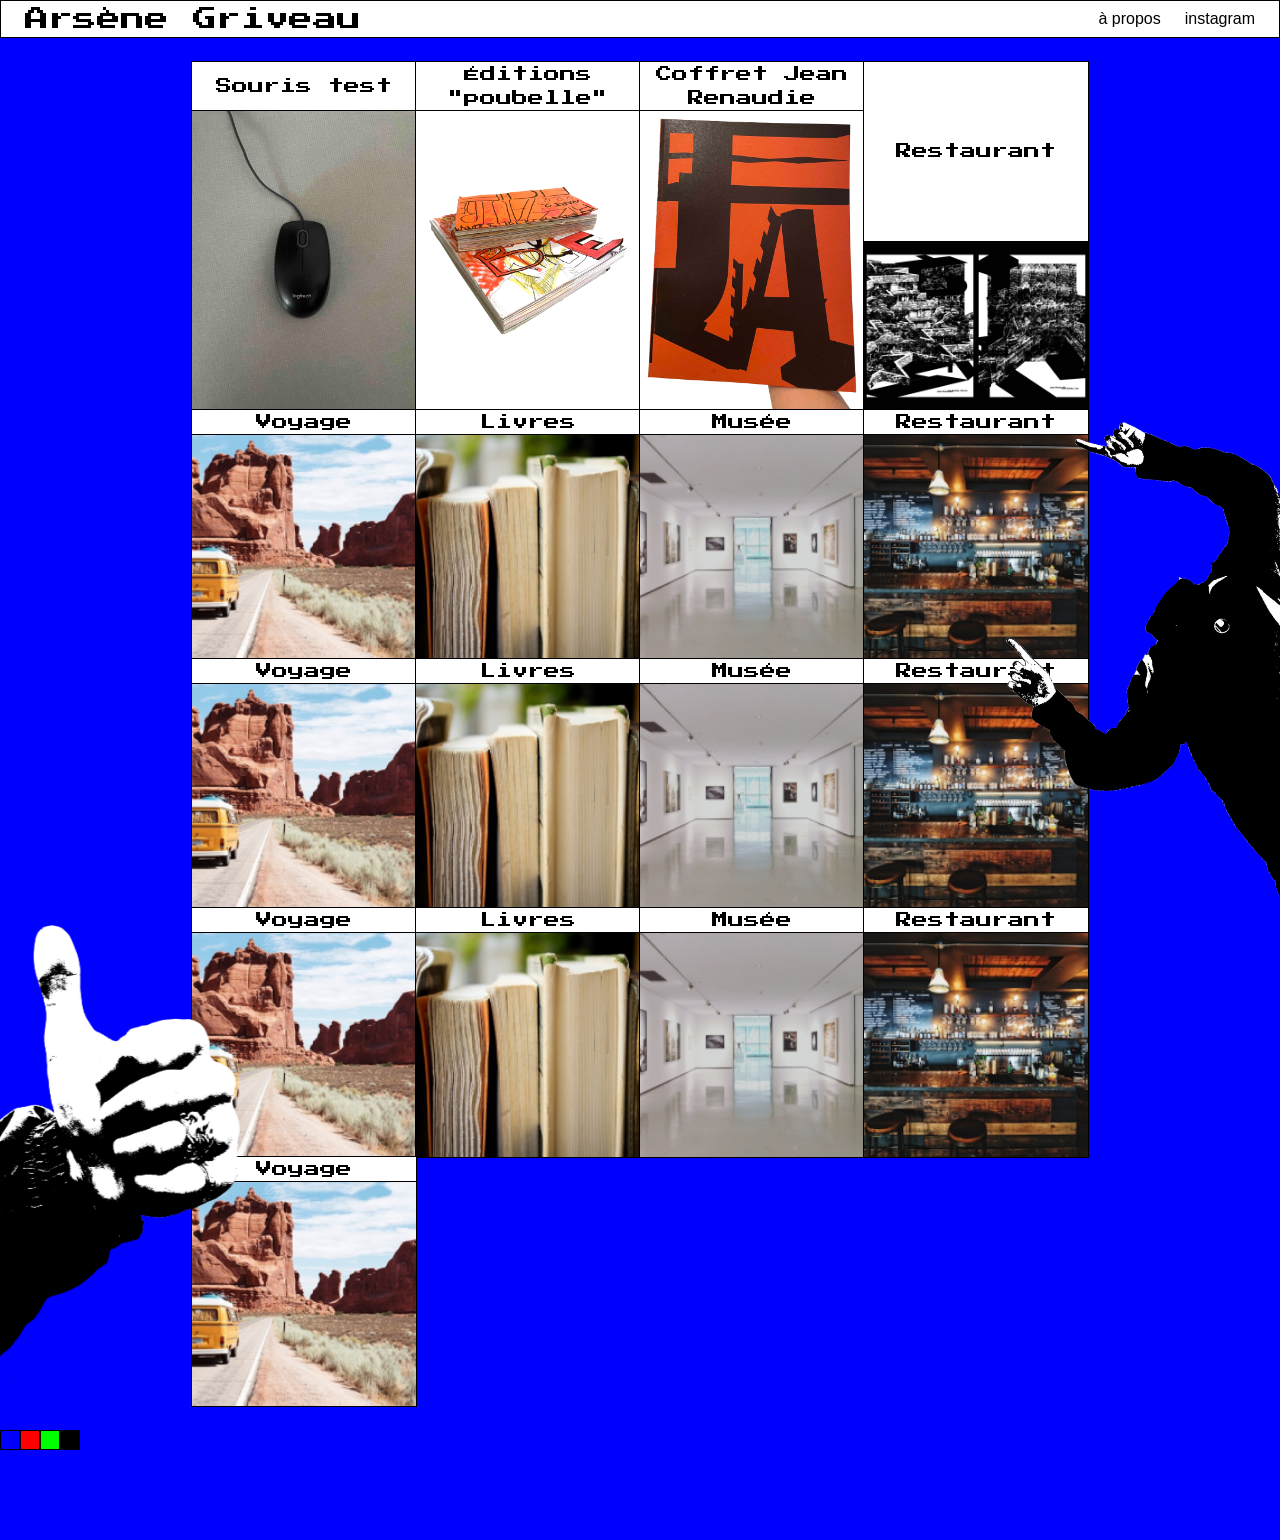
==== index.html @ 38db45a6 "Add files via upload" ====
<!DOCTYPE html>
<html lang="fr">
<head>
  <meta charset="UTF-8">
  <meta name="viewport" content="width=device-width, initial-scale=1.0">  <!-- favicon -->
  <link rel="icon" type="image/png" href="img/elements/curseur.png">
  <!-- meta description -->
  <meta name="description" content="Arsène GRIVEAU">
  <link rel="stylesheet" href="style.css">
  <link rel="preconnect" href="https://fonts.googleapis.com">
<link rel="preconnect" href="https://fonts.gstatic.com" crossorigin>
<link href="https://fonts.googleapis.com/css2?family=League+Spartan:wght@100..900&family=Press+Start+2P&display=swap" rel="stylesheet">
</head>

<body>
  <link rel="icon" type="image/png" href="img/elements/curseur.png">
  <img src="img/elements/saxo.png" alt="Image au premier plan" id="saxo-vroum" class="saxo-vroum">
  <img src="img/elements/arsenepoint.png" alt="Image au premier plan" id="arsenepoint" class="arsenepoint">
  <img src="img/elements/arsenepouce.png" alt="Image au premier plan" id="arsenepouce" class="arsenepouce">

  <header class="header">
    <!-- https://jenseign.com/le-h1-logo/ -->
    <h1 class="title"><a href="index.html">A<span>rsène </span>G<span>riveau</span></a></h1>

    <nav class="header-nav">
      <a href="a-propos.html">à propos</a>
      <a href="https://instagram.com/91lup1">instagram</a>
    </nav>
  </header>

  <div class="projets">
    <link rel="icon" type="image/png" href="img/elements/curseur.png">
    <a href="coffret.html" class="projet">
      <h2>Souris test</h2>
      <img src="img/souris1.jpg" alt="souris1.jpg" class="anim-image">    
    </a>
    <a href="edition_recherche.html" class="projet">
      <h2>Éditions "poubelle"</h2>
      <img src="img/edition-recherche/edition_recherche1.jpg" alt="livres">
    </a>
    <a href="coffret_jean_renaudie.html" class="projet">
      <h2>Coffret Jean Renaudie</h2>
      <img src="img/coffret_renaudie/couverture_edition1_JR.jpg" alt="Musée">
    </a>
    <a href="restaurant.html" class="projet">
      <h2>Restaurant</h2>
      <img src="img/coffret_renaudie/doubleposter_renaudie.jpg" alt="Restaurant">
    </a>
    <a href="voyage.html" class="projet">
      <h2>Voyage</h2>
      <img src="img/voyage.jpg" alt="Voyage">
    </a>
    <a href="livres.html" class="projet">
      <h2>Livres</h2>
      <img src="img/livres.jpg" alt="livres">
    </a>
    <a href="musee.html" class="projet">
      <h2>Musée</h2>
      <img src="img/musee.jpg" alt="Musée">
    </a>
    <a href="restaurant.html" class="projet">
      <h2>Restaurant</h2>
      <img src="img/restaurant.jpg" alt="Restaurant">
    </a>
    <a href="voyage.html" class="projet">
      <h2>Voyage</h2>
      <img src="img/voyage.jpg" alt="Voyage">
    </a>
    <a href="livres.html" class="projet">
      <h2>Livres</h2>
      <img src="img/livres.jpg" alt="livres">
    </a>
    <a href="musee.html" class="projet">
      <h2>Musée</h2>
      <img src="img/musee.jpg" alt="Musée">
    </a>
    <a href="restaurant.html" class="projet">
      <h2>Restaurant</h2>
      <img src="img/restaurant.jpg" alt="Restaurant">
    </a>
    <a href="voyage.html" class="projet">
      <h2>Voyage</h2>
      <img src="img/voyage.jpg" alt="Voyage">
    </a>
    <a href="livres.html" class="projet">
      <h2>Livres</h2>
      <img src="img/livres.jpg" alt="livres">
    </a>
    <a href="musee.html" class="projet">
      <h2>Musée</h2>
      <img src="img/musee.jpg" alt="Musée">
    </a>
    <a href="restaurant.html" class="projet">
      <h2>Restaurant</h2>
      <img src="img/restaurant.jpg" alt="Restaurant">
    </a>
    <a href="pong.html" class="projet">
      <h2>Voyage</h2>
      <img src="img/voyage.jpg" alt="Voyage">
    </a>
  </div>
  <script src="script.js"></script>

  <div class="color-buttons">
    <button class="color-button" data-color="blue" style="background-color: blue;"></button>
    <button class="color-button" data-color="red" style="background-color: red;"></button>
    <button class="color-button" data-color="lime" style="background-color: lime;"></button>
    <button class="color-button" data-color="black" style="background-color: black;"></button>
  </div>

  <script src="script.js"></script>

<script>
  const projets = document.querySelectorAll('.projet');
  projets.forEach(projet => {
    projet.addEventListener('mouseover', () => {
      projets.forEach(p => p.classList.add('unactive'));
      projet.classList.remove('unactive');
    });
    projet.addEventListener('mouseout', () => {
      projets.forEach(p => p.classList.remove('unactive'));
    });
  });

  const colorButtons = document.querySelectorAll('.color-button');

  colorButtons.forEach(button => {
    button.addEventListener('click', function() {
      const color = button.getAttribute('data-color');
      document.body.style.backgroundColor = color;

      if (color === 'black') {
        colorButtons.forEach(btn => btn.style.borderColor = 'white');
      } else {
        colorButtons.forEach(btn => btn.style.borderColor = 'black');
      }
    });
  });
</script>
<h2 id="hidden-text" class="hidden-text">La terre des légendes</h2>
  <script src="script.js"></script>
</body>
</html>
---- style.css ----
*{
    box-sizing: border-box; /* pour que les padding et margin ne modifient pas la taille de l'élément */
}

.press-start-2p-regular {
  font-family: "Press Start 2P", system-ui;
  font-weight: 400;
  font-style: normal;
}
/*BAlISE*/




body{
    background-color:  blue;
    font-family: Arial, sans-serif;
    margin: 0; /* pour éviter les marges par défaut du navigateur */
    line-height: 1.5; /* hauteur de ligne pour la lecture à l'écran*/
    cursor: url('img/elements/curseur.png') 16 16, auto;
    overflow-x: hidden; /* Masque tout débordement */
    width: 100vw;
    }

img{
    max-width: 100%; /* pour que les images ne dépassent pas de leur conteneur */
    height: auto; /* pour garder le ratio de l'image */
    display: block;
}

figure{
    margin: 0; /* pour éviter les marges par défaut du navigateur */
}

a{
  text-decoration: none;
  color: black;
}

h2{
  font-family: 'Press Start 2P', sans-serif;
  font-size: 16px;
}

p{
  text-align: left;
  margin-left: 10px;
  margin-right: 10px;
  font-size: 16px;
}

.header{
  display: grid; /* pour pouvoir utiliser grid-template-columns */
  grid-template-columns: max-content max-content; /* 2 colonnes de largeur minimale */
  justify-content: space-between; /* pour espacer les éléments */
  align-items: center; /* pour centrer verticalement */
  background-color: white;
  border : 1px solid #000;
  text-decoration: none;
  padding:0 24px; 
  position: sticky; /* pour que le header reste en haut de la page */
  top:0; /* pour que le header reste en haut de la page */
}

.header h1{
  margin: 6px 0; /* pour éviter les marges par défaut du navigateur */
  text-decoration: none;
  font: 1.5em 'Press Start 2P', sans-serif;
  z-index: 1000;
}
.header h1:hover{
  animation: textedéformation 0.2s forwards; /* pour animer le logo en survol et garder la déformation */
}

@keyframes textedéformation {
  0%  { transform: scale(1, 1); }
  20% { transform: scale(1., 1,4); }
  40% { transform: scale(1, 1.8); }
  60% { transform: scale(1, 2,2); }
  80% { transform: scale(1, 2.6); }
  100% { transform: scale(1, 3); }
}

.header-nav{
  display: grid;
  grid-template-columns: max-content max-content ;
  gap:0 24px ;
 
}

.header-nav a{
  color:#000000;
  text-decoration: none;
}

.header-nav a:hover {
  animation: textedéformation 0.2s forwards; /* pour animer le logo en survol et garder la déformation */
}

@keyframes textedéformation {
  0%  { transform: scale(1, 1); }
  20% { transform: scale(1., 1,4); }
  40% { transform: scale(1, 1.8); }
  60% { transform: scale(1, 2,2); }
  80% { transform: scale(1, 2.6); }
  100% { transform: scale(1, 3); }
}

@keyframes rainbow {
  0% { background-position:  0 0; }
  100% { background-position: 0px 200px; }
}

.title span{
  display: none;
}
@media (min-width: 600px) {
  .title span{
    display: inline;
  }
}


.projets{
  display: grid;
  max-width: 1000px;
  margin: 0 auto;
  grid-template-columns: repeat(auto-fit, 224px); /* auto-fit pour que le nombre d'éléments s'adaptent à la largeur du conteneur 
  320px -> 1 élément
  480px -> 2 éléments
  720px -> 3 éléments
  */
  gap: 0px;
  padding: 24px;
  justify-content: center;
  grid-auto-flow: row dense;
}

.projet{
  background-color: white;
  border: #000 1px solid;
  margin: -1px;
  text-align: center;
  color: #000;
  text-decoration: none;
  transition: all 0.2s; /* pour animer les changements */
  display: flex;
  flex-direction: column;
  opacity: 1;
}

.projet:hover{
  box-shadow: 0 0 50px rgba(0,0,0,1);
}

.projet h2{
  font-size: 16px;
  font-weight: 400;
  margin: 0;
  border-bottom: 1px solid black;
  flex: 1;
  display: flex;
  align-items: center;
  justify-content: center;

}

.page-projet{
  display: grid;
  max-width: 632px; /* 480*2+24(gap) + 24+24(padding droite + gauche) */
  margin: 0 auto;
  background: black;
  grid-template-columns: repeat(auto-fill, minmax(320px,480px));
  gap: 24px;
  padding: 24px;
  justify-content: center;
  margin-bottom: 24px;
}

.page-projets .description{
  max-width: 480px;
}

.projet-data{
  align-self: end; /* pour aligner les éléments en bas dans la grille parent !!! */

  display: grid;
  grid-template-columns: max-content 1fr;
  margin-bottom: 12px;
  border-top: 1px solid #ddd; 
}

.projet-data>*{
  margin: 0;
  padding-right: 12px;
  font-size: 1em;
  line-height: 3em;
  border-bottom: 1px solid black;
}

.projet.unactive{
  z-index: -1; /* pour repeindre */
}

.anim-image {
  width: 100%;
  object-fit: cover;
  transition: transform 0.3s ease;
}
/* les éléments coolos */



.saxo-vroum {
  position: fixed;
  bottom: -40px;
  left: 0px;
  width: 200px; /* Définissez la largeur fixe souhaitée */
  height: 150px; /* Définissez la hauteur fixe souhaitée */
  z-index: 1000; /* Assurez-vous que ce z-index est supérieur à celui des autres éléments */
}

.arsenepoint {
  position: absolute;
  rotate: -20deg;
  right: calc(20vw - 400px);
  bottom: -20%;
  z-index: 1000; /* Assurez-vous que ce z-index est supérieur à celui des autres éléments */
  width: 30vw;
  pointer-events: none;
  max-width: 100%; /* Limite la largeur maximale à celle du conteneur parent */
}

.arsenepouce{
  position: absolute;
  left: calc(20vw - 400px);
  bottom: -50vw;
  z-index: 1000; /* Assurez-vous que ce z-index est supérieur à celui des autres éléments */
  width: 30vw;
  pointer-events: none;
  max-width: 100%; /* Limite la largeur maximale à celle du conteneur parent */
}


.projetpageperso{
  display: flex;
  gap: 0px;
  padding: 24px;
  justify-content: center;
}

.grid-container {
  display: flex;
  border: #000 1px solid;
  margin: -1px;
  max-width: 1000px;

}
@media (max-width: 600px) {
  .grid-container {
    display: block; /* Désactive le flex lorsque la largeur est inférieure à 320px */
  }
}

.grid-item.image {
  flex: 1; /* La colonne de gauche prend deux tiers de l'espace */
  border: #000 1px solid;
  margin: -1px;
}

.grid-item.image img {
  max-width: 100%;
  height: auto;
}

.grid-item.text {
  flex: 1; /* La colonne de droite prend un tiers de l'espace */
  display: flex;
  flex-direction: column;
}

/* Style de la scrollbar */
::-webkit-scrollbar {
  width: 12px; /* Largeur de la scrollbar */
  z-index: 998;
  margin: -1;
}

/* Style de la partie mobile de la scrollbar */
::-webkit-scrollbar-thumb {
  background: blue; /* Couleur de la scrollbar */
  border-radius: 6px; /* Arrondir les coins de la scrollbar */
  max-height: 10px; /* Longueur minimale de la partie mobile de la scrollbar */
  border: 1px solid;
}

/* Style de la piste de la scrollbar */
::-webkit-scrollbar-track {
  background: white; /* Couleur de la piste */
  border: 1px solid; /* Bordure de la scrollbar */
  margin: -1px;
}

/* Changer la couleur de la scrollbar au survol */
::-webkit-scrollbar-thumb:hover {
  background: black; /* Couleur de la scrollbar au survol */

}

.color-buttons {
  display: flex;
  justify-content: left;
 margin-top: 0px
}

.color-button {
  width: 20px;
  height: 20px;

  margin-bottom: 0px;
  border: 1px solid black;
  cursor: url('img/elements/curseur.png') 16 16, auto;

}

.hidden-text {
  display: none;
  color: white;
  background-color: black;
  text-align: center;
  position: fixed;
  top: 50%;
  left: 50%;
  transform: translate(-50%, -50%);
  padding: 20px;
  border-radius: 10px;
  z-index: 10000; /* Assurez-vous que cet élément est au-dessus de tous les autres */
}
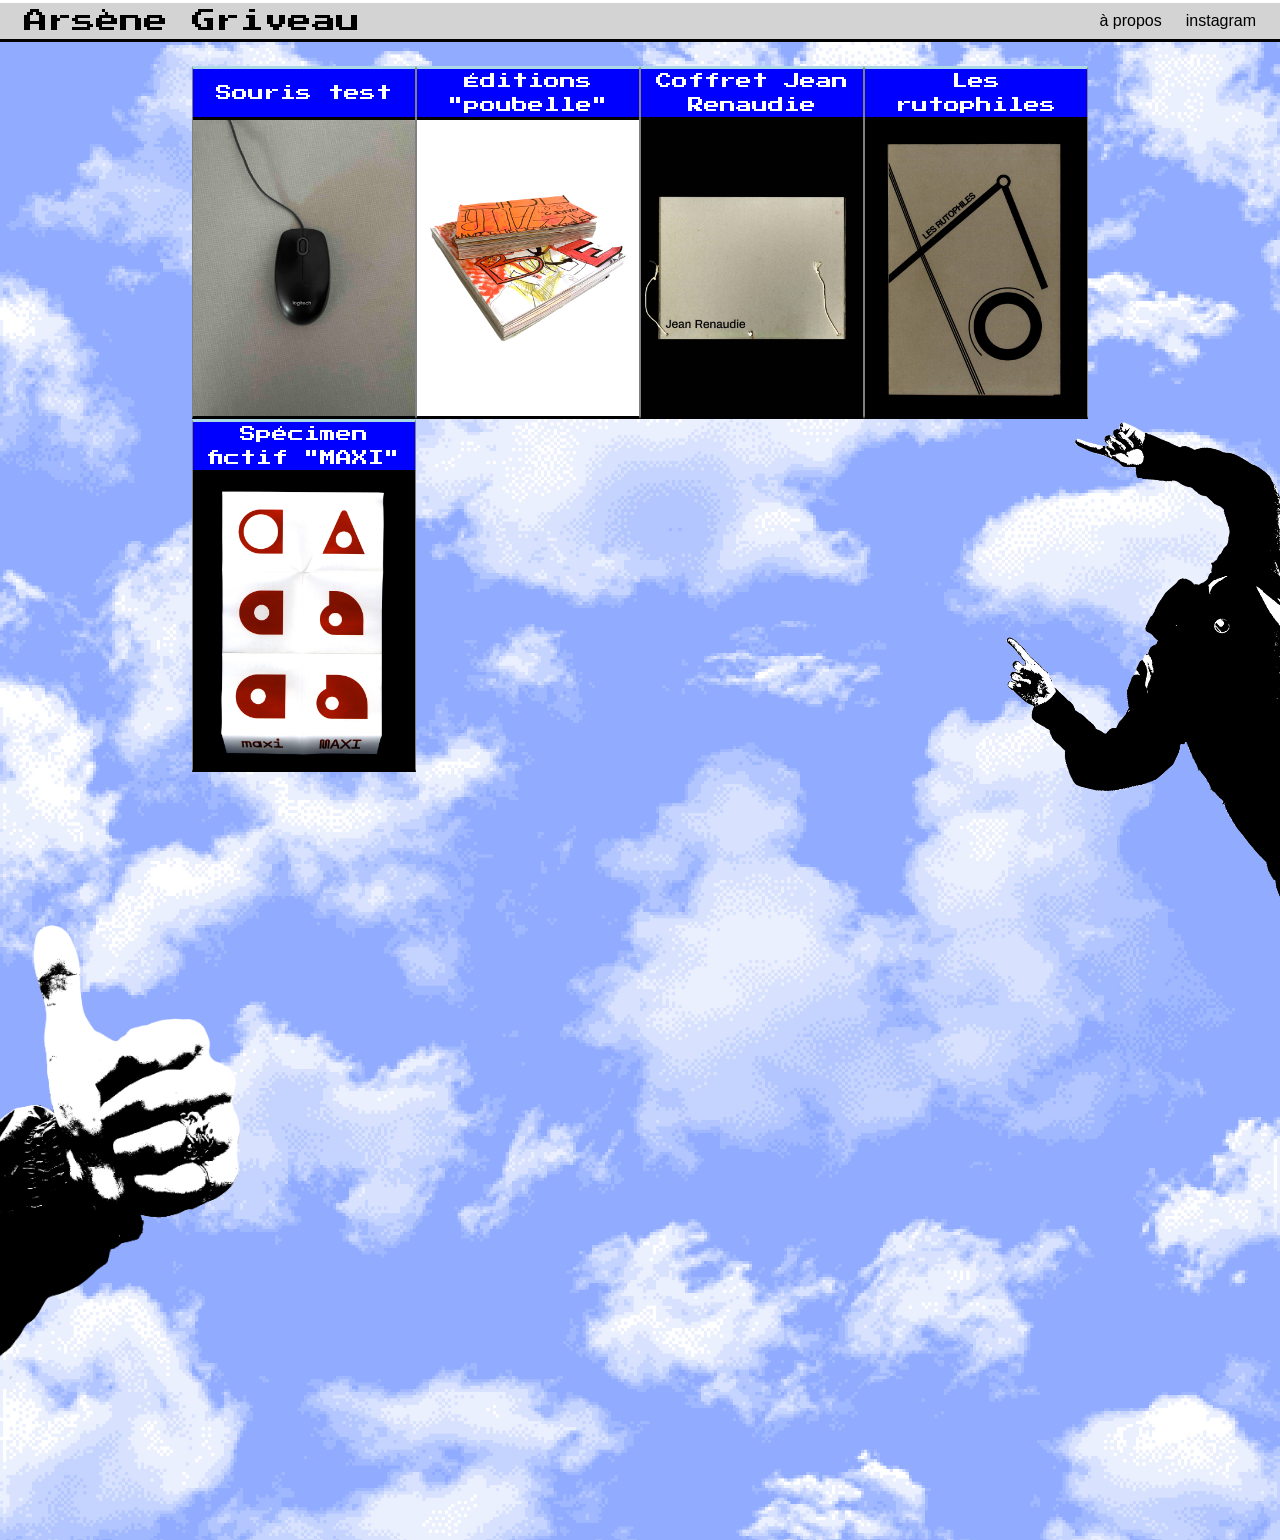
==== commit 413d9429: "Add files via upload" ====
--- a/index.html
+++ b/index.html
@@ -19,7 +19,6 @@
   <img src="img/elements/arsenepouce.png" alt="Image au premier plan" id="arsenepouce" class="arsenepouce">
 
   <header class="header">
-    <!-- https://jenseign.com/le-h1-logo/ -->
     <h1 class="title"><a href="index.html">A<span>rsène </span>G<span>riveau</span></a></h1>
 
     <nav class="header-nav">
@@ -40,103 +39,19 @@
     </a>
     <a href="coffret_jean_renaudie.html" class="projet">
       <h2>Coffret Jean Renaudie</h2>
-      <img src="img/coffret_renaudie/couverture_edition1_JR.jpg" alt="Musée">
+      <img src="img/coffret_renaudie/photo_presentation_coffret_renaudie.jpg" alt="Coffret">
     </a>
-    <a href="restaurant.html" class="projet">
-      <h2>Restaurant</h2>
-      <img src="img/coffret_renaudie/doubleposter_renaudie.jpg" alt="Restaurant">
+    <a href="les_rutophiles.html" class="projet">
+      <h2>Les rutophiles</h2>
+      <img src="img/edition-rutophiles/couverture_ruto.jpg" alt="Restaurant">
     </a>
-    <a href="voyage.html" class="projet">
-      <h2>Voyage</h2>
-      <img src="img/voyage.jpg" alt="Voyage">
+    <a href="specimen_maxi.html" class="projet">
+      <h2>Spécimen fictif "MAXI"</h2>
+      <img src="img/specimen-maxi/poster_a_maxi.jpg" alt="Voyage">
     </a>
-    <a href="livres.html" class="projet">
-      <h2>Livres</h2>
-      <img src="img/livres.jpg" alt="livres">
-    </a>
-    <a href="musee.html" class="projet">
-      <h2>Musée</h2>
-      <img src="img/musee.jpg" alt="Musée">
-    </a>
-    <a href="restaurant.html" class="projet">
-      <h2>Restaurant</h2>
-      <img src="img/restaurant.jpg" alt="Restaurant">
-    </a>
-    <a href="voyage.html" class="projet">
-      <h2>Voyage</h2>
-      <img src="img/voyage.jpg" alt="Voyage">
-    </a>
-    <a href="livres.html" class="projet">
-      <h2>Livres</h2>
-      <img src="img/livres.jpg" alt="livres">
-    </a>
-    <a href="musee.html" class="projet">
-      <h2>Musée</h2>
-      <img src="img/musee.jpg" alt="Musée">
-    </a>
-    <a href="restaurant.html" class="projet">
-      <h2>Restaurant</h2>
-      <img src="img/restaurant.jpg" alt="Restaurant">
-    </a>
-    <a href="voyage.html" class="projet">
-      <h2>Voyage</h2>
-      <img src="img/voyage.jpg" alt="Voyage">
-    </a>
-    <a href="livres.html" class="projet">
-      <h2>Livres</h2>
-      <img src="img/livres.jpg" alt="livres">
-    </a>
-    <a href="musee.html" class="projet">
-      <h2>Musée</h2>
-      <img src="img/musee.jpg" alt="Musée">
-    </a>
-    <a href="restaurant.html" class="projet">
-      <h2>Restaurant</h2>
-      <img src="img/restaurant.jpg" alt="Restaurant">
-    </a>
-    <a href="pong.html" class="projet">
-      <h2>Voyage</h2>
-      <img src="img/voyage.jpg" alt="Voyage">
-    </a>
-  </div>
-  <script src="script.js"></script>
 
-  <div class="color-buttons">
-    <button class="color-button" data-color="blue" style="background-color: blue;"></button>
-    <button class="color-button" data-color="red" style="background-color: red;"></button>
-    <button class="color-button" data-color="lime" style="background-color: lime;"></button>
-    <button class="color-button" data-color="black" style="background-color: black;"></button>
   </div>
 
-  <script src="script.js"></script>
-
-<script>
-  const projets = document.querySelectorAll('.projet');
-  projets.forEach(projet => {
-    projet.addEventListener('mouseover', () => {
-      projets.forEach(p => p.classList.add('unactive'));
-      projet.classList.remove('unactive');
-    });
-    projet.addEventListener('mouseout', () => {
-      projets.forEach(p => p.classList.remove('unactive'));
-    });
-  });
-
-  const colorButtons = document.querySelectorAll('.color-button');
-
-  colorButtons.forEach(button => {
-    button.addEventListener('click', function() {
-      const color = button.getAttribute('data-color');
-      document.body.style.backgroundColor = color;
-
-      if (color === 'black') {
-        colorButtons.forEach(btn => btn.style.borderColor = 'white');
-      } else {
-        colorButtons.forEach(btn => btn.style.borderColor = 'black');
-      }
-    });
-  });
-</script>
 <h2 id="hidden-text" class="hidden-text">La terre des légendes</h2>
   <script src="script.js"></script>
 </body>
--- a/style.css
+++ b/style.css
@@ -13,13 +13,16 @@
 
 
 body{
-    background-color:  blue;
     font-family: Arial, sans-serif;
     margin: 0; /* pour éviter les marges par défaut du navigateur */
     line-height: 1.5; /* hauteur de ligne pour la lecture à l'écran*/
     cursor: url('img/elements/curseur.png') 16 16, auto;
     overflow-x: hidden; /* Masque tout débordement */
     width: 100vw;
+    background-image: url('img/elements/fond.jpg');
+    background-size: cover;
+    background-attachment: fixed;
+    background-repeat: no-repeat;
     }
 
 img{
@@ -40,6 +43,7 @@
 h2{
   font-family: 'Press Start 2P', sans-serif;
   font-size: 16px;
+  color: white;
 }
 
 p{
@@ -47,6 +51,15 @@
   margin-left: 10px;
   margin-right: 10px;
   font-size: 16px;
+  color:white;
+}
+
+li{
+  font-size: 16px;
+  color:white;
+  text-align: left;
+  margin-right:10px;
+  margin-top: 10px;
 }
 
 .header{
@@ -54,12 +67,15 @@
   grid-template-columns: max-content max-content; /* 2 colonnes de largeur minimale */
   justify-content: space-between; /* pour espacer les éléments */
   align-items: center; /* pour centrer verticalement */
-  background-color: white;
-  border : 1px solid #000;
+  background-color: lightgray;
+  border-top: 3px solid white;
+  border-bottom: 3px solid black;
   text-decoration: none;
   padding:0 24px; 
   position: sticky; /* pour que le header reste en haut de la page */
   top:0; /* pour que le header reste en haut de la page */
+  z-index: 1000;
+
 }
 
 .header h1{
@@ -137,9 +153,11 @@
 }
 
 .projet{
-  background-color: white;
-  border: #000 1px solid;
-  margin: -1px;
+  background-color: blue;
+  border-top: 3px solid lightblue;
+  border-bottom: 3px solid black;
+  border-left: 1px solid grey;
+  border-right: 1px solid grey;
   text-align: center;
   color: #000;
   text-decoration: none;
@@ -148,17 +166,33 @@
   flex-direction: column;
   opacity: 1;
 }
-
 .projet:hover{
-  box-shadow: 0 0 50px rgba(0,0,0,1);
-}
+  box-shadow: 0 0 30px rgba(0, 0, 0, 1);
+  z-index: 10;
+}
+
+
+.projet-pageperso{
+  background-color: blue;
+  border-top: 3px solid lightblue;
+  border-bottom: 3px solid black;
+  border-left: 1px solid grey;
+  border-right: 1px solid grey;
+  text-align: center;
+  color: #000;
+  text-decoration: none;
+  transition: all 0.2s; /* pour animer les changements */
+  display: flex;
+  flex-direction: column;
+  opacity: 1;
+}
+
 
 .projet h2{
   font-size: 16px;
   font-weight: 400;
   margin: 0;
-  border-bottom: 1px solid black;
-  flex: 1;
+  border-bottom: 3px solid black;  flex: 1;
   display: flex;
   align-items: center;
   justify-content: center;
@@ -279,6 +313,71 @@
   flex-direction: column;
 }
 
+.slider-1 {
+  width: 100%;
+  overflow: hidden;
+
+}
+.slider-1 .slider {
+  animation: slider-1 15s infinite ease-in-out;
+  display: flex;
+
+  /* Si on veut faire glisser vers la droite */
+  /* Il faut aussi changer l'animation(transform) en valeurs positives */
+  /* flex-direction: row-reverse; */
+}
+
+
+/* 
+   5% par transition, nombre choisi arbitrairement.
+
+   reste divisé par nb de pauses
+   80(%) / 4 = 20(%) par pause
+*/
+
+@keyframes slider-1 {
+  0%,
+  20% {
+    transform: translateX(0);
+  }
+  25%,
+  45% {
+    transform: translateX(-100%);
+  }
+  50%,
+  70% {
+    transform: translateX(-200%);
+  }
+  75%,
+  95% {
+    transform: translateX(-300%);
+  }
+  100% {
+    transform: translateX(-400%);
+  }
+} 
+
+.marquee-text {
+  display: inline-block;
+  font-family: Avara;
+  font-size: 2em;
+  color: #00ff0d;
+  animation: marquee 8s linear infinite;
+}
+
+/* Animation pour le défilement */
+@keyframes marquee {
+  0% {
+      transform: translateX(100%);
+  }
+  100% {
+      transform: translateX(-100%);
+  }
+}
+
+
+
+
 /* Style de la scrollbar */
 ::-webkit-scrollbar {
   width: 12px; /* Largeur de la scrollbar */
@@ -304,25 +403,7 @@
 /* Changer la couleur de la scrollbar au survol */
 ::-webkit-scrollbar-thumb:hover {
   background: black; /* Couleur de la scrollbar au survol */
-
-}
-
-.color-buttons {
-  display: flex;
-  justify-content: left;
- margin-top: 0px
-}
-
-.color-button {
-  width: 20px;
-  height: 20px;
-
-  margin-bottom: 0px;
-  border: 1px solid black;
-  cursor: url('img/elements/curseur.png') 16 16, auto;
-
-}
-
+}
 .hidden-text {
   display: none;
   color: white;
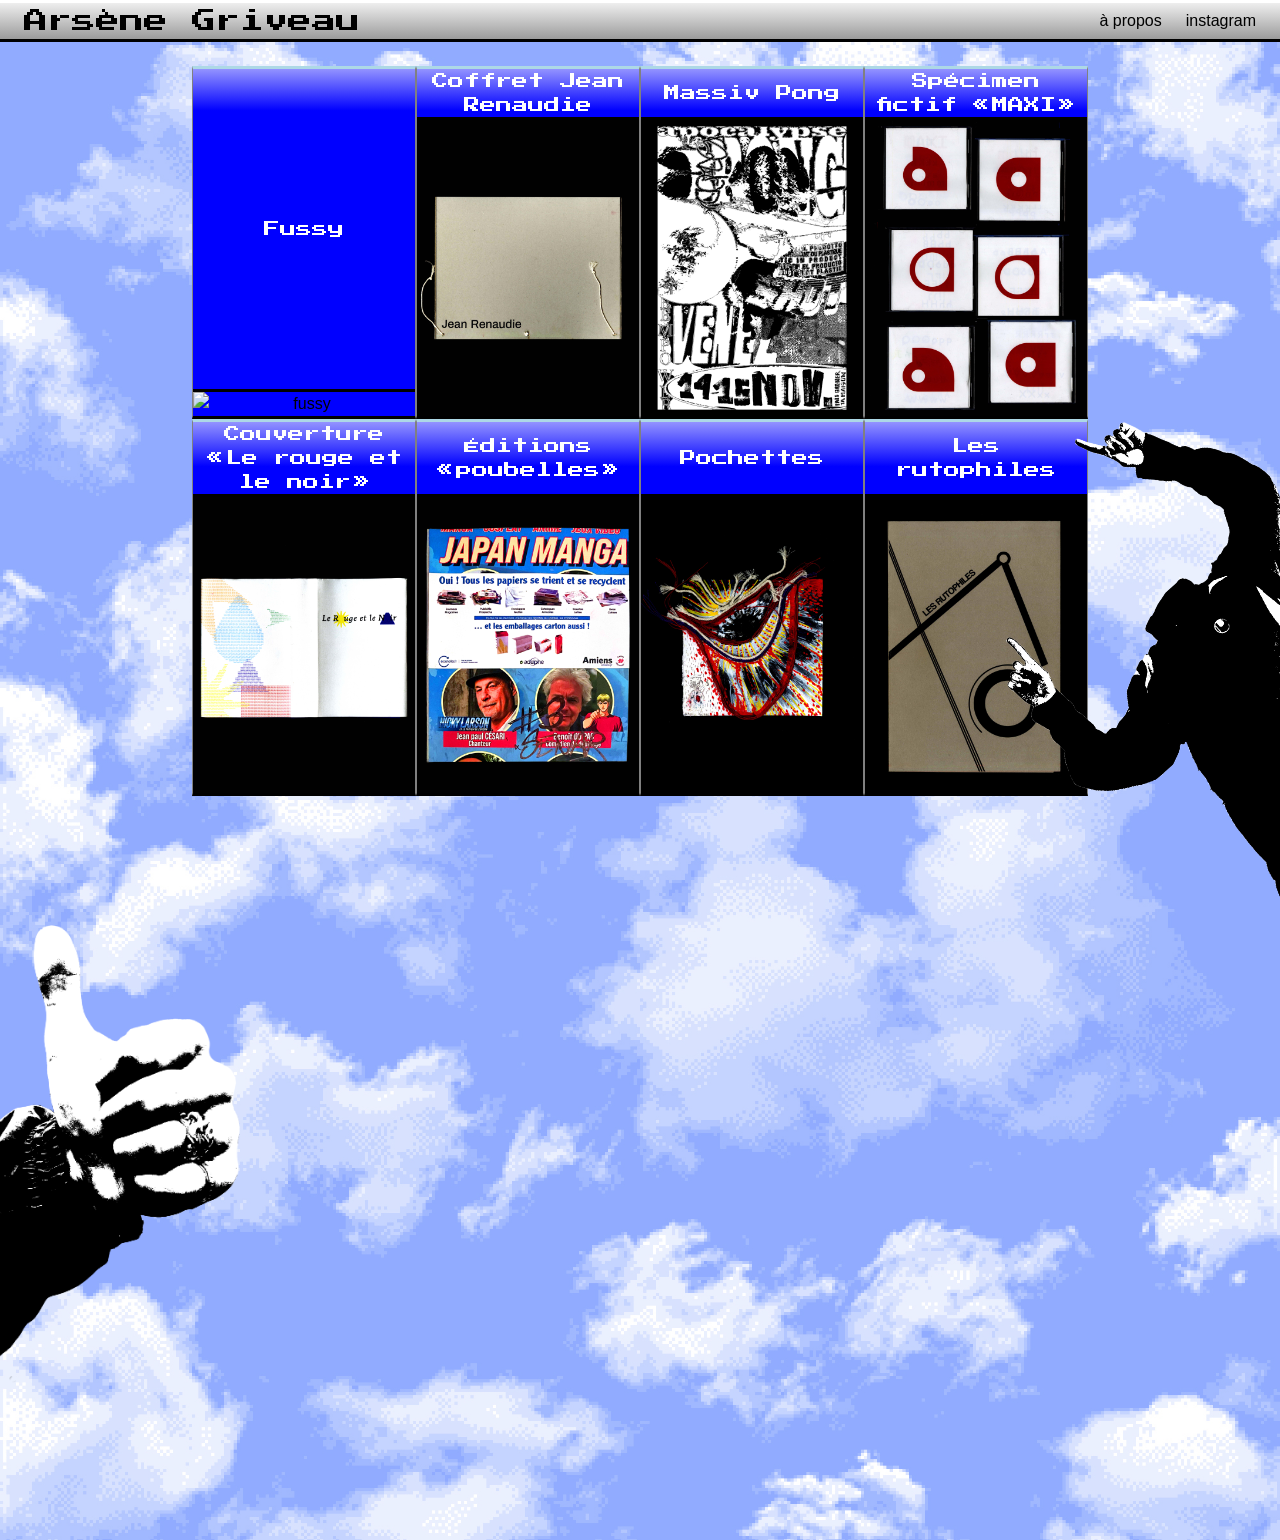
==== commit 5aa21d5c: "Add files via upload" ====
--- a/index.html
+++ b/index.html
@@ -3,6 +3,7 @@
 <head>
   <meta charset="UTF-8">
   <meta name="viewport" content="width=device-width, initial-scale=1.0">  <!-- favicon -->
+  <title>Portfolio</title>
   <link rel="icon" type="image/png" href="img/elements/curseur.png">
   <!-- meta description -->
   <meta name="description" content="Arsène GRIVEAU">
@@ -29,25 +30,37 @@
 
   <div class="projets">
     <link rel="icon" type="image/png" href="img/elements/curseur.png">
-    <a href="coffret.html" class="projet">
-      <h2>Souris test</h2>
-      <img src="img/souris1.jpg" alt="souris1.jpg" class="anim-image">    
-    </a>
-    <a href="edition_recherche.html" class="projet">
-      <h2>Éditions "poubelle"</h2>
-      <img src="img/edition-recherche/edition_recherche1.jpg" alt="livres">
+    <a href="fussy.html" class="projet">
+      <h2>Fussy</h2>
+      <img src="img/Fussy/affichecouv_carteson.jpg" alt="fussy">
     </a>
     <a href="coffret_jean_renaudie.html" class="projet">
       <h2>Coffret Jean Renaudie</h2>
-      <img src="img/coffret_renaudie/photo_presentation_coffret_renaudie.jpg" alt="Coffret">
+      <img src="img/coffret_renaudie/photo_presentation_coffret_renaudie.jpg" alt="coffret_jean_renaudie">
+    </a>
+    <a href="massiv_pong.html" class="projet">
+      <h2>Massiv Pong</h2>
+      <img src="img/massiv_pong_apocalypse/affiche_massiv_pong_apocalypse.jpg" alt="fussy">
+    </a>
+    <a href="specimen_maxi.html" class="projet">
+      <h2>Spécimen fictif «&thinsp;MAXI&thinsp;»</h2>
+      <img src="img/specimen-maxi/disque_maxi.jpg" alt="specimen_maxi">
+    </a>
+    <a href="couvertureLRELN.html" class="projet">
+      <h2>Couverture <br>«&thinsp;Le rouge et le noir&thinsp;»</h2>
+      <img src="img/couverture-le-rouge-et-le-noir/couverture_base.jpg" alt="couvertureLRELN">
+    </a>
+    <a href="edition_recherche.html" class="projet">
+      <h2>Éditions <br>«&thinsp;poubelles&thinsp;»</h2>
+      <img src="img/edition-recherche/edition_recherches3.jpg" alt="livres">
+    </a>
+    <a href="pochette.html" class="projet">
+      <h2>Pochettes</h2>
+      <img src="img/cover/cover_neuj.jpg" alt="pochette_drtenma">
     </a>
     <a href="les_rutophiles.html" class="projet">
       <h2>Les rutophiles</h2>
-      <img src="img/edition-rutophiles/couverture_ruto.jpg" alt="Restaurant">
-    </a>
-    <a href="specimen_maxi.html" class="projet">
-      <h2>Spécimen fictif "MAXI"</h2>
-      <img src="img/specimen-maxi/poster_a_maxi.jpg" alt="Voyage">
+      <img src="img/edition-rutophiles/couverture_ruto.jpg" alt="les_rutophiles">
     </a>
 
   </div>
--- a/style.css
+++ b/style.css
@@ -51,15 +51,22 @@
   margin-left: 10px;
   margin-right: 10px;
   font-size: 16px;
-  color:white;
+  color:black;
 }
 
 li{
   font-size: 16px;
-  color:white;
+  color:black;
   text-align: left;
   margin-right:10px;
-  margin-top: 10px;
+  margin-top: 0px;
+  vertical-align: top;
+}
+ul{
+  margin-right: 10px;
+  margin-top: 00px;
+  text-align: left;
+  vertical-align: top;
 }
 
 .header{
@@ -67,7 +74,7 @@
   grid-template-columns: max-content max-content; /* 2 colonnes de largeur minimale */
   justify-content: space-between; /* pour espacer les éléments */
   align-items: center; /* pour centrer verticalement */
-  background-color: lightgray;
+  background: linear-gradient(to top, rgb(156, 156, 156), #eeeeee);
   border-top: 3px solid white;
   border-bottom: 3px solid black;
   text-decoration: none;
@@ -153,7 +160,7 @@
 }
 
 .projet{
-  background-color: blue;
+  background: linear-gradient(to top, rgb(0, 0, 255)88%, rgb(147, 147, 255));
   border-top: 3px solid lightblue;
   border-bottom: 3px solid black;
   border-left: 1px solid grey;
@@ -171,9 +178,17 @@
   z-index: 10;
 }
 
+.projet img {
+  transition: transform 0.5s ease;
+}
+
+.projet:hover img {
+  transform: rotate(360deg);
+}
+
 
 .projet-pageperso{
-  background-color: blue;
+  background: linear-gradient(to top, rgb(0, 0, 255)99%, rgb(147, 147, 255));
   border-top: 3px solid lightblue;
   border-bottom: 3px solid black;
   border-left: 1px solid grey;
@@ -311,6 +326,11 @@
   flex: 1; /* La colonne de droite prend un tiers de l'espace */
   display: flex;
   flex-direction: column;
+  justify-content: space-between; /* pour espacer les éléments */
+  align-items: center; /* pour centrer verticalement */
+  background-color: lightgray;
+  border-top: 3px solid white;
+  border-bottom: 2px solid black;
 }
 
 .slider-1 {
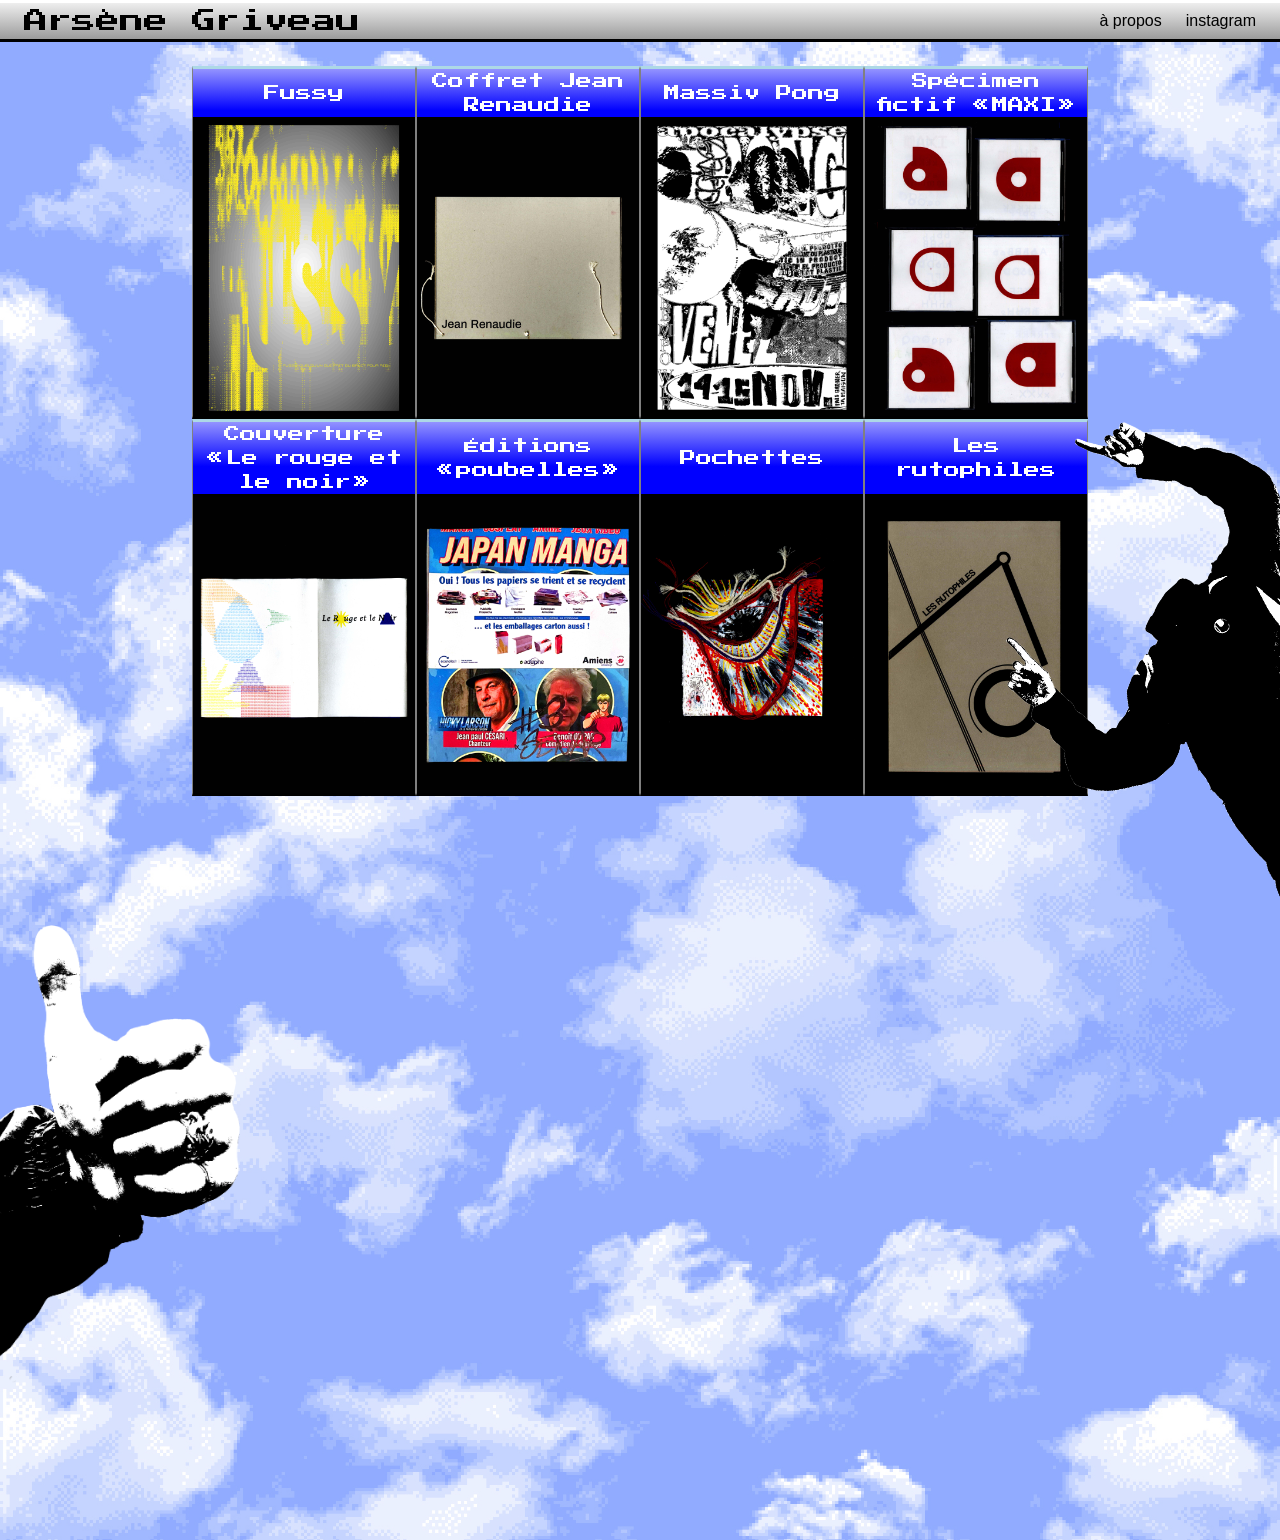
==== commit d301be09: "Update index.html" ====
--- a/index.html
+++ b/index.html
@@ -32,7 +32,7 @@
     <link rel="icon" type="image/png" href="img/elements/curseur.png">
     <a href="fussy.html" class="projet">
       <h2>Fussy</h2>
-      <img src="img/Fussy/affichecouv_carteson.jpg" alt="fussy">
+      <img src="img/fussy/affichecouv_carteson.jpg" alt="fussy">
     </a>
     <a href="coffret_jean_renaudie.html" class="projet">
       <h2>Coffret Jean Renaudie</h2>
@@ -68,4 +68,4 @@
 <h2 id="hidden-text" class="hidden-text">La terre des légendes</h2>
   <script src="script.js"></script>
 </body>
-</html>+</html>
